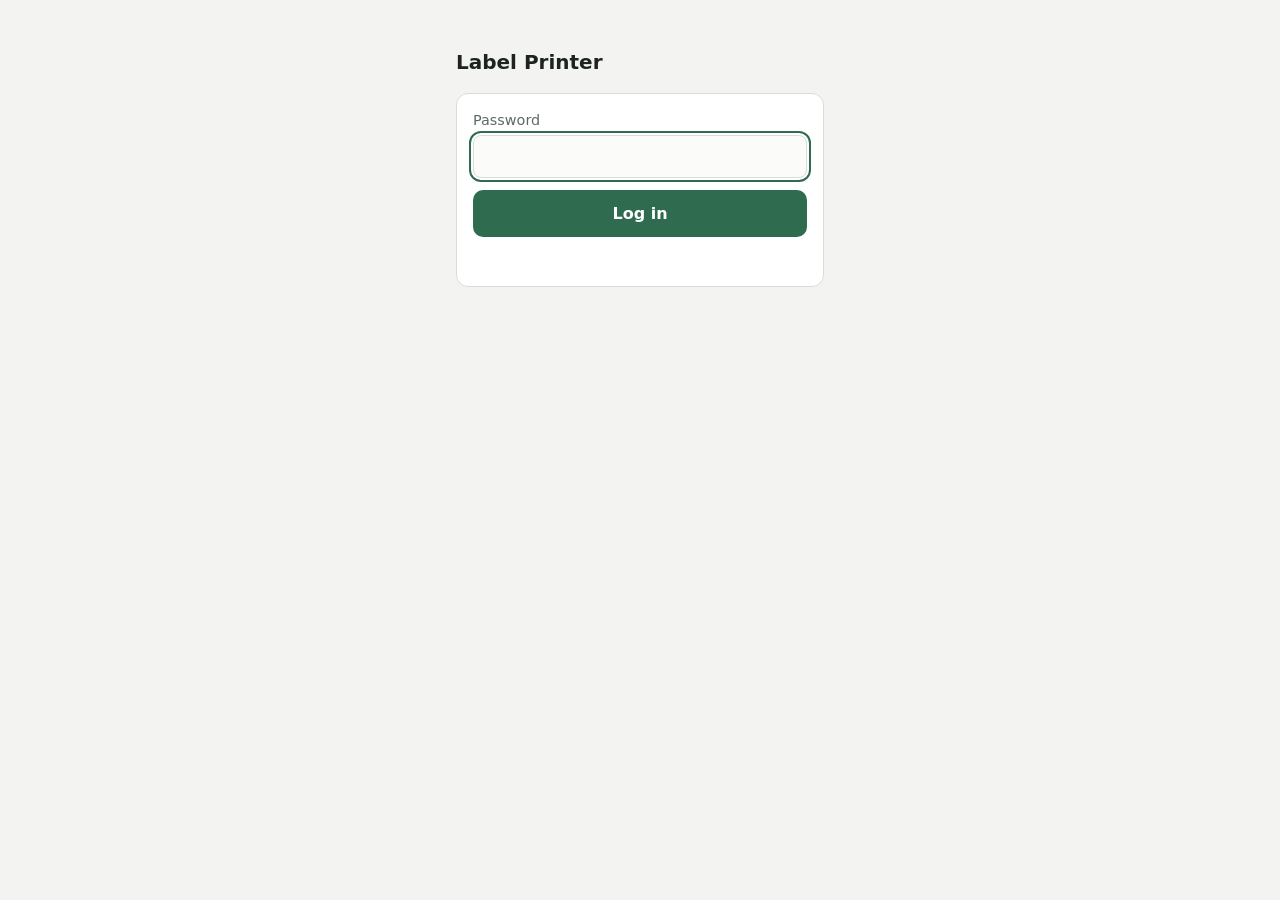
==== app/static/login.html @ 74634595 "Optional password; remove personal details; rename to labelprinter - Optional password in the Settin" ====
<!doctype html>
<!--
  labelprinter - login page (only used when a password has been set)
  Date: 2026-11-08 16:01 GMT
  Developer: Ash @ Distant Galaxy (@distantgalaxy-net)
  Posts the password to /api/login; on success the server sets a signed
  session cookie (30 days) and we go to the main page.
-->
<html lang="en-GB">
<head>
<meta charset="utf-8">
<meta name="viewport" content="width=device-width,initial-scale=1,viewport-fit=cover">
<title>Label Printer</title>
<style>
  :root {
    --bg: #f3f4f1; --card: #ffffff; --fg: #1d2420; --muted: #5d6a63; --line: #d9ddd7;
    --accent: #2f6b4f; --accent-fg: #ffffff; --bad: #b3402f; --field: #fbfbfa;
    color-scheme: light;
  }
  @media (prefers-color-scheme: dark) {
    :root { --bg: #121614; --card: #1b201d; --fg: #e5ebe7; --muted: #9aa8a0; --line: #2d3530;
            --accent: #5fae86; --accent-fg: #0f1411; --bad: #ef8a78; --field: #161a18;
            color-scheme: dark; }
  }
  * { box-sizing: border-box; }
  html, body { margin: 0; background: var(--bg); color: var(--fg);
    font: 16px/1.45 system-ui, -apple-system, "Segoe UI", Roboto, sans-serif; }
  .wrap { max-width: 400px; margin: 0 auto; padding: 48px 16px; }
  h1 { font-size: 1.25rem; margin: 0 0 16px; }
  form { display: grid; gap: 12px; background: var(--card); border: 1px solid var(--line); border-radius: 12px; padding: 16px; }
  label { display: grid; gap: 4px; font-size: .9rem; color: var(--muted); }
  input { font: inherit; color: var(--fg); background: var(--field); border: 1px solid var(--line);
    border-radius: 8px; padding: 10px; width: 100%; }
  button { font: inherit; font-weight: 600; border: 0; border-radius: 10px; padding: 12px;
    background: var(--accent); color: var(--accent-fg); cursor: pointer; }
  button:disabled { opacity: .55; }
  #status { min-height: 1.4em; margin: 0; font-size: .92rem; color: var(--bad); }
  button:focus-visible, input:focus-visible { outline: 2px solid var(--accent); outline-offset: 2px; }
</style>
</head>
<body>
<div class="wrap">
  <h1>Label Printer</h1>
  <form id="login">
    <label>Password<input id="password" type="password" autocomplete="current-password" required autofocus></label>
    <button type="submit" id="go">Log in</button>
    <p id="status" role="status"></p>
  </form>
</div>
<script>
// Send the password; go to the app on success, or show why not
document.getElementById("login").addEventListener("submit", async (e) => {
  e.preventDefault();
  const btn = document.getElementById("go"), status = document.getElementById("status");
  btn.disabled = true; status.textContent = "";
  try {
    const r = await fetch("/api/login", { method: "POST", headers: { "Content-Type": "application/json" },
      body: JSON.stringify({ password: document.getElementById("password").value }) });
    const j = await r.json().catch(() => ({ ok: false, message: "No reply from the label service" }));
    if (j.ok) { location.href = "/"; return; }
    status.textContent = j.message || "Couldn't log in";
  } catch (err) { status.textContent = "Can't reach the label service"; }
  btn.disabled = false;
});
</script>
</body>
</html>
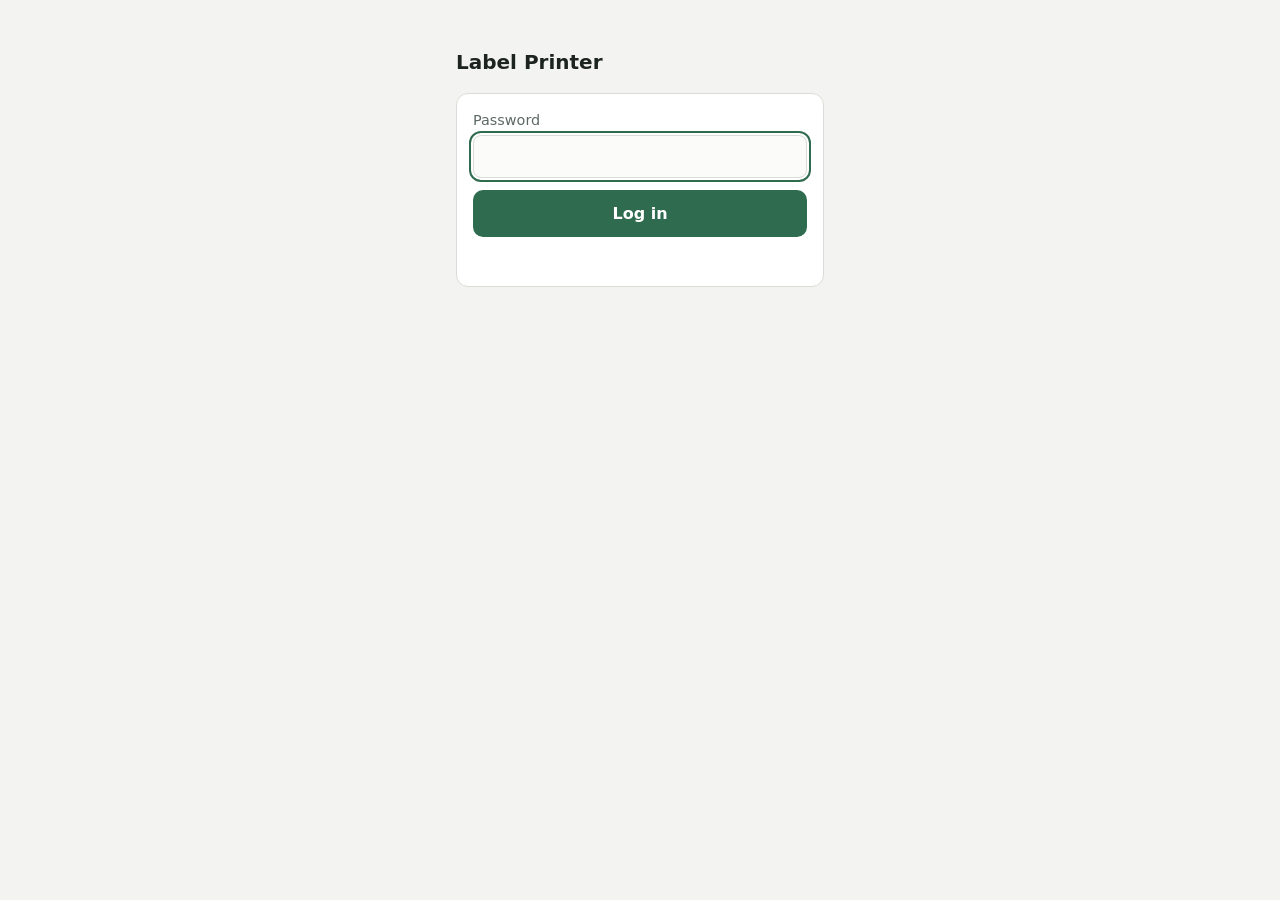
==== commit 05cac00a: "Clear label on every label page; open a page from a link such as /#luggage (1.2.12) Co-Authored-By: " ====
--- a/app/static/login.html
+++ b/app/static/login.html
@@ -1,8 +1,10 @@
 <!doctype html>
 <!--
   labelprinter - login page (only used when a password has been set)
-  Date: 2026-11-08 16:01 GMT
+  Date: 2026-11-11 12:00 GMT (updated; first written 2026-11-08 16:01 GMT)
   Developer: Ash @ Distant Galaxy (@distantgalaxy-net)
+  Uses the accent colour chosen in Settings: the main page remembers it in
+  this browser (localStorage), since settings can't be read before login.
   Posts the password to /api/login; on success the server sets a signed
   session cookie (30 days) and we go to the main page.
 -->
@@ -11,6 +13,11 @@
 <meta charset="utf-8">
 <meta name="viewport" content="width=device-width,initial-scale=1,viewport-fit=cover">
 <title>Label Printer</title>
+<link rel="stylesheet" href="/theme.css">
+<script>
+  // Apply the accent colour remembered from the main page (default green)
+  try { document.documentElement.dataset.accent = localStorage.getItem("labelprinter-accent") || "green"; } catch (e) {}
+</script>
 <style>
   :root {
     --bg: #f3f4f1; --card: #ffffff; --fg: #1d2420; --muted: #5d6a63; --line: #d9ddd7;
@@ -57,7 +64,8 @@
     const r = await fetch("/api/login", { method: "POST", headers: { "Content-Type": "application/json" },
       body: JSON.stringify({ password: document.getElementById("password").value }) });
     const j = await r.json().catch(() => ({ ok: false, message: "No reply from the label service" }));
-    if (j.ok) { location.href = "/"; return; }
+    // Back to the page the link asked for (e.g. /#luggage), if any
+    if (j.ok) { location.href = "/" + location.hash; return; }
     status.textContent = j.message || "Couldn't log in";
   } catch (err) { status.textContent = "Can't reach the label service"; }
   btn.disabled = false;
